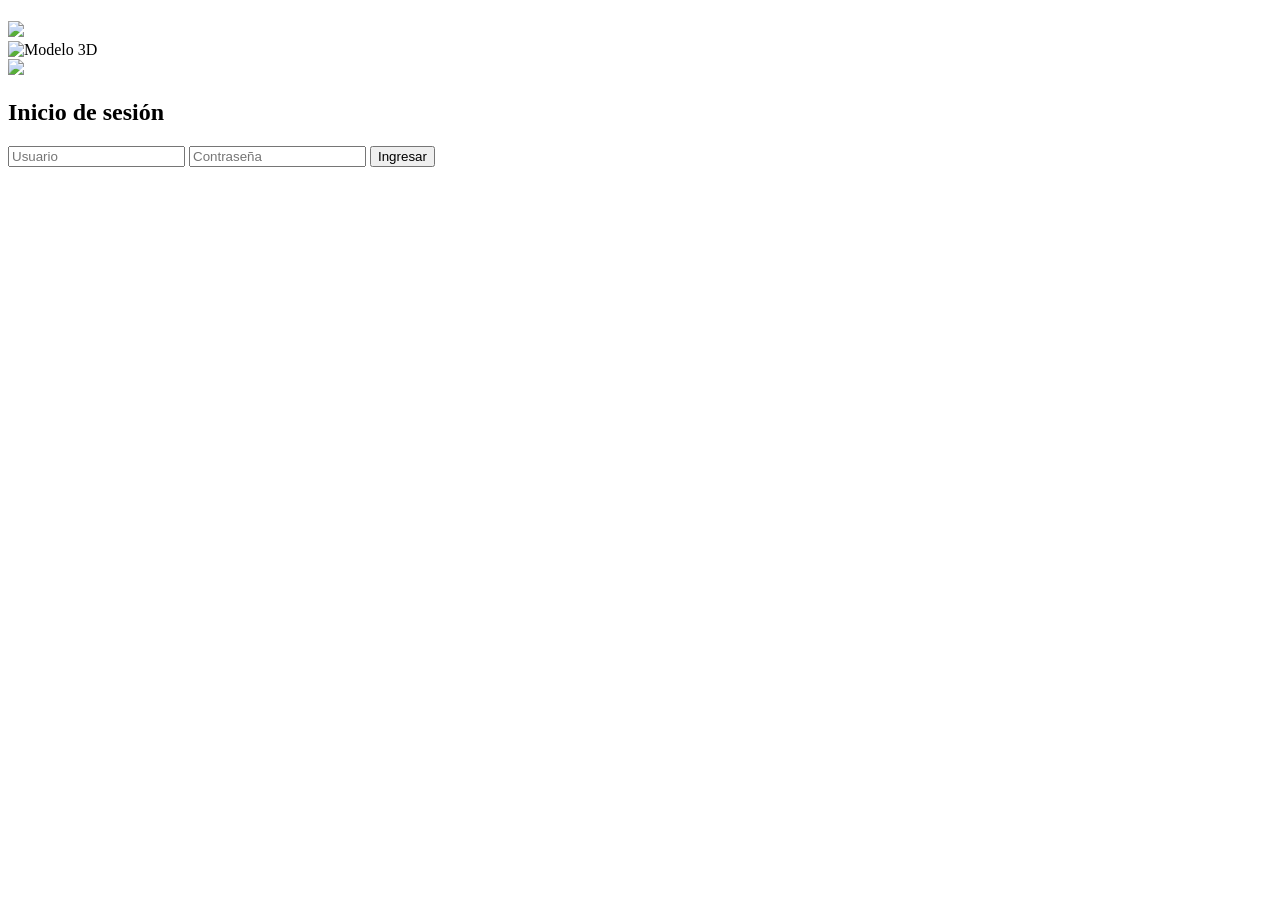
==== index.html @ 8dfe6136 "Update index.html" ====
<!DOCTYPE html>
<html lang="es">
<head>
  <meta charset="UTF-8">
  <meta name="viewport" content="width=device-width, initial-scale=1.0">
  <title>Acceso al proyecto</title>
  <link rel="stylesheet" href="styles.css">
</head>
<body class="login">

<header class="header">

  <!-- Títulos -->
  <div class="header-center">
    <h1 id="tituloProyecto"></h1>
  </div>

  <!-- Logo -->
  <div class="header-right">
    <img src="assets/img/LogoB.png" class="logo">
  </div>

</header>

<main class="login-container">

  <!-- IZQUIERDA: imagen -->
  <div class="login-image">
    <img src="assets/img/MODELO 3D.png" alt="Modelo 3D">
  </div>

  <!-- DERECHA: contenido -->
  <div class="login-content">

    <div class="login-card">
        <img src="assets/img/LogoCliente.png" class="logo-cliente">

      <h2>Inicio de sesión</h2>

      <input type="text" id="usuario" placeholder="Usuario">
      <input type="password" id="password" placeholder="Contraseña">

      <button onclick="login()">Ingresar</button>

      <p id="loginError" class="error"></p>
    </div>

  </div>

</main>


<script src="js/login.js"></script>

</body>
</html>
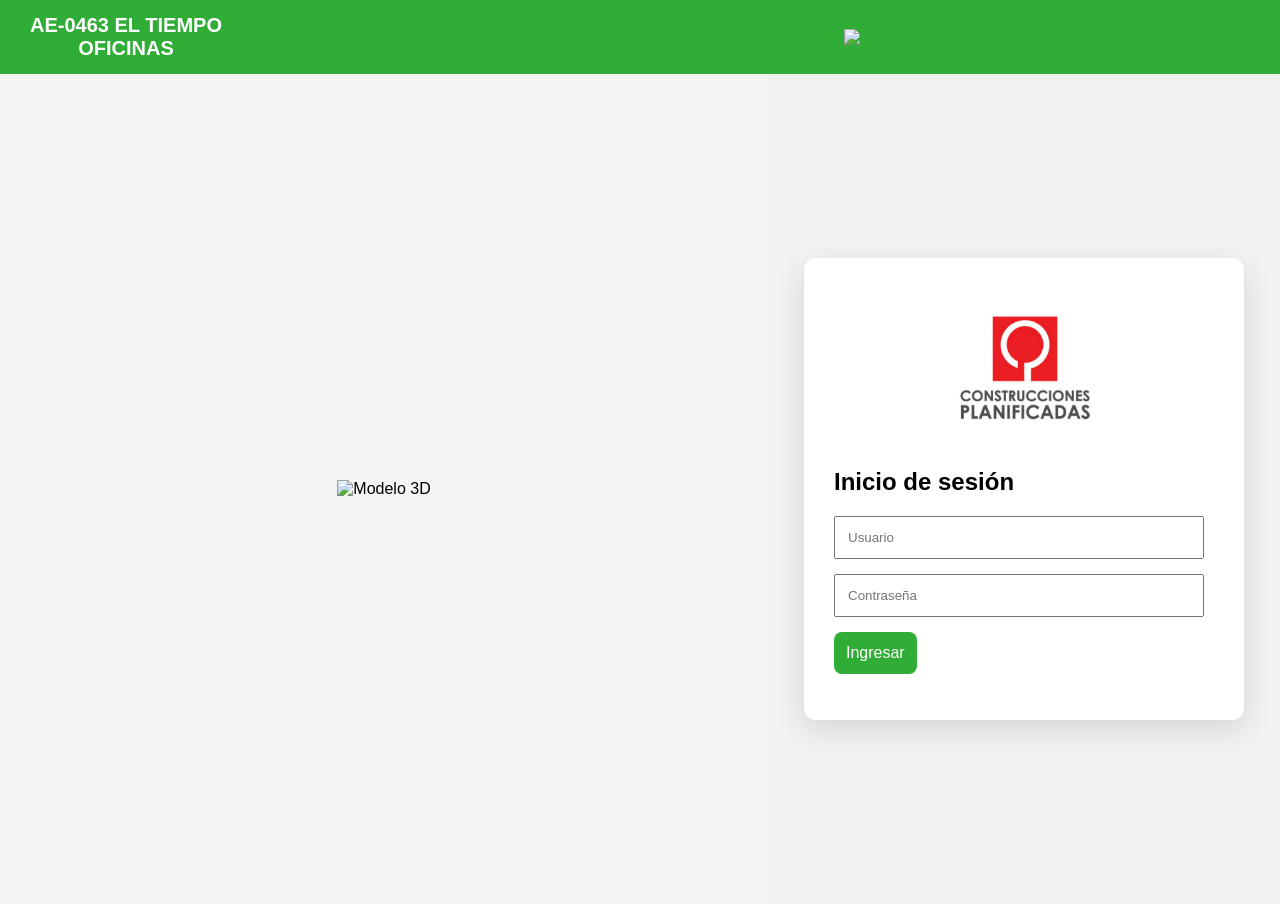
==== commit 6a6643cd: "Update index.html" ====
--- a/index.html
+++ b/index.html
@@ -33,7 +33,7 @@
   <div class="login-content">
 
     <div class="login-card">
-        <img src="assets/img/LogoCliente.png" class="logo-cliente">
+        <img src="assets/img/LogoCliente.jpg" class="logo-cliente">
 
       <h2>Inicio de sesión</h2>
 
@@ -55,3 +55,4 @@
 </body>
 </html>
 
+
--- a/styles.css
+++ b/styles.css
@@ -0,0 +1,729 @@
+body {
+    margin: 0;
+    font-family: Arial, sans-serif;
+    background: #f2f2f2;
+}
+
+/* FRANJA SUPERIOR */
+.header {
+  background: #30ad36;
+  color: white;
+  padding: 14px 16px;
+  display: grid;
+  grid-template-columns: 220px 1fr 220px;
+  align-items: center;
+  box-sizing: border-box;
+}
+
+.back {
+  background: none;
+  border: none;
+  font-size: 26px;
+  cursor: pointer;
+  color: white;
+}
+
+.header-right {
+  display: flex;
+  justify-content: flex-end;
+  align-items: center;
+}
+
+.header-center {
+  text-align: center;
+}
+
+.header-center h1 {
+  margin: 0;
+  font-size: 20px;
+}
+
+.home .back {
+    visibility: hidden;
+}
+
+.header-center h2 {
+  margin: 0;
+  font-size: 16px;
+  font-weight: bold;
+  opacity: 0.9;
+}
+
+.header-left {
+  display: flex;
+  gap: 8px;
+}
+
+.icon-btn {
+  background: none;
+  border: none;
+  font-size: 20px;
+  cursor: pointer;
+  padding: 6px 8px;
+  border-radius: 6px;
+  transition: background 0.2s;
+}
+
+.icon-btn:hover {
+  background: rgba(0,0,0,0.08);
+}
+
+.logo {
+  width: 200px;             
+  height: auto;         
+  object-fit: contain;
+}
+
+/* MENÚ */
+.menu {
+    display: grid;
+    grid-template-columns: repeat(auto-fit, minmax(180px, 1fr));
+    gap: 1rem;
+    padding: 1rem;
+    margin: auto;
+}
+
+/* TARJETAS */
+.card {
+    background: white;
+    border-radius: 10px;
+    overflow: hidden;
+    text-decoration: none;
+    color: black;
+    box-shadow: 0 2px 6px rgba(0,0,0,0.15);
+    transition: transform 0.2s;
+}
+
+.card:hover {
+    transform: scale(1.03);
+}
+
+.card img {
+    width: 100%;
+    height: 160px;
+    object-fit: contain;
+}
+
+.card span {
+    display: block;
+    padding: 0.7rem;
+    font-weight: bold;
+    text-align: center;
+}
+
+@media (max-width: 600px) {
+    .card img {
+        height: 180px;
+    }
+    .logo {
+        width: 150px;
+    }
+    .card span {
+        font-size: 1.1rem;
+    }
+    body {
+    font-size: 16px;
+    }
+
+    h1 {
+    font-size: 1.4rem;
+    }
+
+    h2 {
+    font-size: 1.1rem;
+    }
+
+    h3 {
+    font-size: 1rem;
+    }
+
+    table {
+    font-size: 0.9rem;
+    font-size: 13px;
+    }
+
+    th, td {
+    padding: 10px 8px;
+    }
+
+    .contenedor,
+    .content,
+    .main {
+        width: 100%;
+        padding: 12px;
+    }
+
+    th, td {
+    padding: 4px 8px;
+    vertical-align: middle;
+    }
+
+    .bloque {
+    padding: 14px 18px;
+    }
+
+    /* Tablas más compactas */
+    .tabla-parametros td:first-child,
+    .tabla-materiales td:first-child {
+        width: 55%;
+    }
+
+    .tabla-parametros td:last-child,
+    .tabla-materiales td:last-child {
+        width: 45%;
+        text-align: right;
+        font-weight: 600;
+        white-space: nowrap;
+    }
+
+    .tabla-contenedor {
+        max-width: 900px;
+        margin: 0 auto;
+    }
+
+}
+
+.tabla-materiales th {
+  font-size: 13px;
+  text-transform: uppercase;
+  letter-spacing: 0.03em;
+}
+
+.tabla-materiales td {
+  font-size: 13px;
+}
+
+.sin-encabezado thead {
+        display: none;
+    }
+
+.header-seccion {
+  display: flex;
+  align-items: center;
+  gap: 20px;
+}
+
+.contenido {
+  max-width: 1200px;
+  margin: auto;
+  padding: 20px;
+}
+
+select {
+  padding: 8px;
+  font-size: 16px;
+  margin-bottom: 15px;
+}
+
+.visor-pdf {
+  width: 100%;
+  height: 80vh;
+  border: 1px solid #ccc;
+}
+
+.visor-pdf iframe {
+  width: 100%;
+  height: 100%;
+  border: none;
+}
+
+.label {
+  font-size: 14px;
+  font-weight: 600;
+  margin-bottom: 6px;
+  color: #444;
+}
+
+.info-card {
+  background: #fff;
+  border-radius: 12px;
+  padding: 14px;
+  margin-top: 10px;
+  box-shadow: 0 2px 6px rgba(0,0,0,0.08);
+}
+
+.item {
+  display: flex;
+  justify-content: space-between;
+  font-size: 14px;
+}
+
+.item span {
+  color: #777;
+}
+
+.divider {
+  height: 1px;
+  background: #e5e5e5;
+  margin: 8px 0;
+}
+
+.pdf-container {
+  margin-top: 12px;
+}
+
+#visorPDF {
+  width: 100%;
+  height: 60vh;
+  border-radius: 12px;
+  border: 1px solid #ddd;
+}
+
+.btn-full {
+  margin-top: 8px;
+  width: 100%;
+  padding: 10px;
+  border: none;
+  border-radius: 10px;
+  background: #1f7a3f;
+  color: white;
+  font-size: 14px;
+  cursor: pointer;
+}
+
+
+
+/* =========================
+   SECCIONES DE ELEMENTOS
+========================= */
+
+.buscador {
+  padding: 12px;
+  background: #f2f2f2;
+}
+
+.buscador input {
+  width: 100%;
+  padding: 10px 14px;
+  border-radius: 10px;
+  border: 1px solid #ccc;
+  font-size: 15px;
+}
+
+/* LISTA */
+.lista {
+  max-height: 220px;
+  overflow-y: auto;
+  padding: 10px;
+}
+
+.lista .item {
+  background: white;
+  padding: 12px 14px;
+  border-radius: 10px;
+  margin-bottom: 8px;
+  cursor: pointer;
+  box-shadow: 0 2px 4px rgba(0,0,0,0.08);
+  transition: background 0.2s;
+}
+
+.lista .item:hover {
+  background: #eaf6ee;
+}
+
+/* DETALLE */
+.detalle {
+  padding: 12px;
+}
+
+.detalle h3 {
+  margin-top: 0;
+  margin-bottom: 8px;
+}
+
+/* TARJETA DETALLE */
+.card-detalle {
+  background: white;
+  border-radius: 12px;
+  padding: 14px;
+  box-shadow: 0 2px 6px rgba(0,0,0,0.08);
+}
+
+/* FILAS DE DATOS */
+.fila {
+  display: flex;
+  flex-direction: column;
+  padding: 8px 0;
+  border-bottom: 1px solid #eee;
+}
+
+.fila:last-child {
+  border-bottom: none;
+}
+
+.fila .label {
+  font-size: 13px;
+  color: #666;
+  margin-bottom: 2px;
+}
+
+.fila .valor {
+  font-size: 15px;
+  font-weight: 600;
+  color: #222;
+}
+
+/* TEXTO MUTED */
+.muted {
+  color: #888;
+  font-style: italic;
+}
+
+/* SELECTOR GRAFICA */
+.selector-grafica {
+  padding: 12px;
+}
+
+/* CANVAS */
+canvas {
+  padding: 10px;
+}
+
+.selector-elemento {
+  padding: 12px;
+  display: flex;
+  justify-content: center;
+}
+
+.selector-elemento select {
+  width: 100%;
+  max-width: 420px;
+  padding: 10px 14px;
+  font-size: 16px;
+  border-radius: 10px;
+  border: 1px solid #ccc;
+}
+
+/* BLOQUES */
+.bloque {
+  background: #fff;
+  margin-bottom: 30px;
+  padding: 20px;
+  border-radius: 6px;
+  box-shadow: 0 2px 6px rgba(0,0,0,0.08);
+}
+
+.bloque h3 {
+  margin-top: 0;
+  margin-bottom: 15px;
+  font-size: 18px;
+  border-bottom: 2px solid #e0e0e0;
+  padding-bottom: 5px;
+}
+
+/* TABLAS */
+table {
+  width: 100%;
+  border-collapse: collapse;
+}
+
+thead {
+  background-color: #e9edf1;
+}
+
+th, td {
+  padding: 6px 10px;
+  text-align: left;
+  border-bottom: 1px solid #ddd;
+}
+
+th {
+  font-size: 14px;
+}
+
+td {
+  font-size: 13px;
+}
+
+/* CONTACTO */
+.contacto {
+  text-align: center;
+  margin-top: 40px;
+}
+
+.btn-whatsapp {
+  display: inline-block;
+  background-color: #25D366;
+  color: #fff;
+  text-decoration: none;
+  padding: 12px 25px;
+  border-radius: 25px;
+  font-size: 15px;
+  font-weight: bold;
+  transition: background 0.2s;
+}
+
+.btn-correo {
+  padding: 12px 25px;
+  border-radius: 25px;
+  font-weight: 600;
+  text-decoration: none;
+  background-color: #155494;
+  color: white;
+  font-size: 15px;
+  display: inline-flex;
+  align-items: center;
+  gap: 6px;
+}
+
+.btn-whatsapp:hover {
+  background-color: #1ebc59;
+}
+
+.btn.correo {
+  background-color: #155494;
+}
+
+.btn.bim {
+  padding: 12px 25px;
+  border-radius: 25px;
+  background-color: #1f7ae0; 
+  color: #fff;
+  display: inline-flex;
+  text-decoration: none;
+}
+
+.btn.bim:hover {
+  background-color: #155fb3;
+}
+
+.info-adicional {
+    margin-top: 40px;
+    padding: 20px;
+    border-top: 1px solid #ddd;
+}
+
+.info-adicional h3 {
+    margin-bottom: 15px;
+    font-size: 1.2rem;
+    color: #333;
+}
+
+.video-container {
+    position: relative;
+    width: 100%;
+    max-width: 900px;
+    padding-top: 56.25%; /* 16:9 */
+}
+
+.video-container iframe {
+    position: absolute;
+    top: 0;
+    left: 0;
+    width: 100%;
+    height: 100%;
+    border-radius: 8px;
+}
+
+@media (min-width: 1024px) {
+
+  table {
+    max-width: 900px;
+    margin-left: auto;
+    margin-right: auto;
+  }
+
+  td, th {
+    padding: 6px 10px !important;
+    font-size: 13px;
+  }
+
+}
+
+td:first-child {
+  width: 35%;
+}
+
+td:last-child {
+  width: 65%;
+}
+
+/* ===== LOGIN ===== */
+
+body.login {
+  background: #f2f2f2;
+}
+
+.login-container {
+  display: flex;
+  height: calc(100vh - 70px);
+}
+
+.login-image {
+  flex: 1.2;
+  background: #f5f5f5;
+  display: flex;
+  align-items: center;
+  justify-content: center;
+}
+
+.login-image img {
+  max-width: 90%;
+  height: auto;
+}
+
+.login-content {
+  flex: 0.8;
+  display: flex;
+  flex-direction: column;
+  align-items: center;
+  justify-content: center;
+}
+
+.logo-login {
+  width: 180px;
+  margin-bottom: 20px;
+}
+
+.logo-cliente {
+  max-width: 160px;
+  margin: 0 auto 16px;
+  display: block;
+  object-fit: contain;
+}
+
+
+.login-card {
+  width: 100%;
+  max-width: 380px;
+  background: #fff;
+  padding: 30px;
+  border-radius: 12px;
+  box-shadow: 0 10px 30px rgba(0,0,0,.12);
+}
+
+.login-card input {
+  width: 90%;
+  margin-bottom: 15px;
+  padding: 12px;
+}
+
+.login-card button {
+  padding: 12px;
+  background: #30ad36;
+  color: white;
+  border: none;
+  font-size: 16px;
+  border-radius: 8px;
+  cursor: pointer;
+}
+
+.login-card button:hover {
+  background: #278c2d;
+}
+
+.error {
+  color: red;
+  margin-top: 10px;
+}
+
+/* Responsive */
+@media (max-width: 768px) {
+    .login-container {
+    flex-direction: column;
+  }
+
+  .login-image {
+    width: 100%;
+    height: 220px;
+    display: flex;
+    align-items: center;
+    justify-content: center;
+  }
+
+  .login-image img {
+    width: 90%;
+    max-width: 340px;
+    height: auto;
+    object-fit: contain;
+  }
+
+  .login-card {
+    width: 100%;
+    max-width: 360px;
+    margin: 0 auto;
+    padding: 24px 20px;
+  }
+
+    .header {
+    grid-template-columns: auto 1fr auto;
+    padding: 10px 12px;
+  }
+
+  .header-center h1 {
+    font-size: 16px;
+    white-space: nowrap;
+    overflow: hidden;
+    text-overflow: ellipsis;
+  }
+
+  .header-center h2 {
+    display: none; /* subtítulo fuera en móvil */
+  }
+
+  .logo {
+    display: none; /* logo fuera en móvil */
+  }
+
+  .icon-btn {
+    font-size: 20px;
+    padding: 6px;
+  }
+
+  .main-content {
+    margin-left: 64px;
+  }
+  .side-menu {
+    width: 44px;
+    border-radius: 14px;
+  }
+
+  .side-menu a {
+    font-size: 18px;
+    width: 34px;
+    height: 34px;
+  }
+}
+
+.side-menu {
+  position: fixed;
+  top: 64px;
+  left: 8px;
+  width: 56px;
+  /*height: calc(100vh - 72px);*/
+  background: #7ee483;
+  border-radius: 16px;
+  box-shadow: 0 6px 18px rgba(0,0,0,0.25);
+  display: flex;
+  flex-direction: column;
+  align-items: center;
+  padding-top: 12px;
+  gap: 14px;
+  z-index: 1000;
+
+}
+
+.side-menu a {
+  color: white;
+  text-decoration: none;
+  border-radius: 12px;
+  font-size: 22px;
+  width: 40px;
+  height: 40px;
+  display: flex;
+  align-items: center;
+  justify-content: center;
+  border-radius: 10px;
+  transition: background 0.2s, transform 0.15s;
+}
+
+.side-menu a:hover {
+  background: rgba(255,255,255,0.15);
+  transform: scale(1.05);
+}
+
+.main-content {
+  margin-left: 72px;
+}
+
+
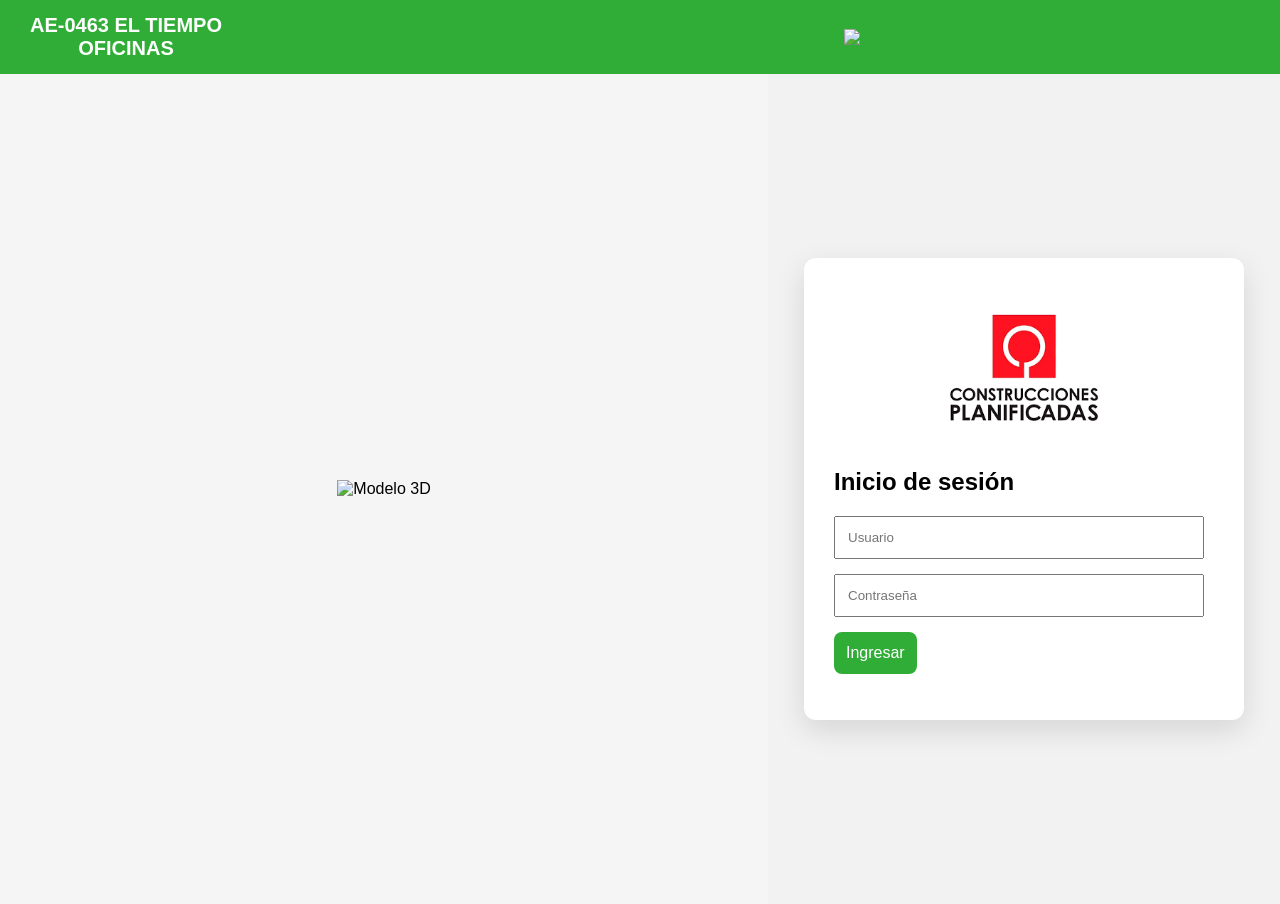
==== commit 9d3658e1: "Update index.html" ====
--- a/index.html
+++ b/index.html
@@ -33,7 +33,7 @@
   <div class="login-content">
 
     <div class="login-card">
-        <img src="assets/img/LogoCliente.jpg" class="logo-cliente">
+        <img src="assets/img/LogoCliente.png" class="logo-cliente">
 
       <h2>Inicio de sesión</h2>
 
@@ -56,3 +56,4 @@
 </html>
 
 
+
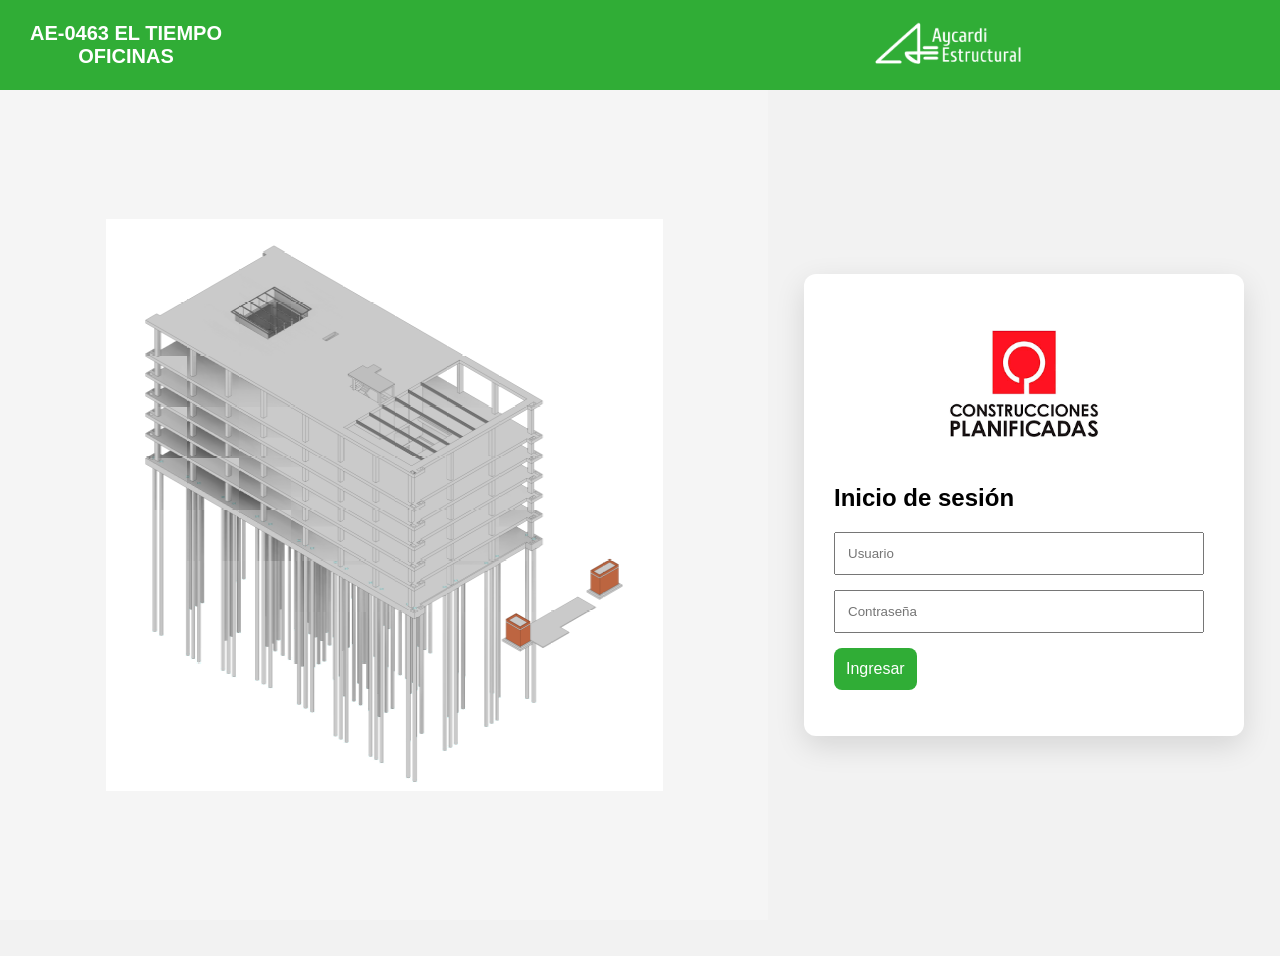
==== commit 3aecfb38: "Cambios varios" ====
--- a/index.html
+++ b/index.html
@@ -54,6 +54,3 @@
 
 </body>
 </html>
-
-
-
--- a/styles.css
+++ b/styles.css
@@ -2,6 +2,7 @@
     margin: 0;
     font-family: Arial, sans-serif;
     background: #f2f2f2;
+    padding-bottom: 36px;
 }
 
 /* FRANJA SUPERIOR */
@@ -142,10 +143,6 @@
     font-size: 13px;
     }
 
-    th, td {
-    padding: 10px 8px;
-    }
-
     .contenedor,
     .content,
     .main {
@@ -425,7 +422,9 @@
   padding: 6px 10px;
   text-align: left;
   border-bottom: 1px solid #ddd;
-}
+  vertical-align: middle;
+}
+
 
 th {
   font-size: 14px;
@@ -441,51 +440,21 @@
   margin-top: 40px;
 }
 
-.btn-whatsapp {
-  display: inline-block;
-  background-color: #25D366;
-  color: #fff;
-  text-decoration: none;
-  padding: 12px 25px;
-  border-radius: 25px;
-  font-size: 15px;
-  font-weight: bold;
-  transition: background 0.2s;
-}
-
-.btn-correo {
+.btn {
   padding: 12px 25px;
   border-radius: 25px;
   font-weight: 600;
   text-decoration: none;
-  background-color: #155494;
-  color: white;
-  font-size: 15px;
+  cursor: pointer;
   display: inline-flex;
   align-items: center;
   gap: 6px;
 }
 
-.btn-whatsapp:hover {
-  background-color: #1ebc59;
-}
-
-.btn.correo {
-  background-color: #155494;
-}
-
-.btn.bim {
-  padding: 12px 25px;
-  border-radius: 25px;
-  background-color: #1f7ae0; 
-  color: #fff;
-  display: inline-flex;
-  text-decoration: none;
-}
-
-.btn.bim:hover {
-  background-color: #155fb3;
-}
+.btn.whatsapp { background:#25D366; color:white; }
+.btn.correo { background:#155494; color:white; }
+.btn.bim { background:#1f7ae0; color:white; }
+
 
 .info-adicional {
     margin-top: 40px;
@@ -521,11 +490,6 @@
     max-width: 900px;
     margin-left: auto;
     margin-right: auto;
-  }
-
-  td, th {
-    padding: 6px 10px !important;
-    font-size: 13px;
   }
 
 }
@@ -621,6 +585,9 @@
 @media (max-width: 768px) {
     .login-container {
     flex-direction: column;
+    display: flex;
+    gap: 24px;
+    padding: 16px;
   }
 
   .login-image {
@@ -635,7 +602,9 @@
     width: 90%;
     max-width: 340px;
     height: auto;
+    max-height: 220px;
     object-fit: contain;
+    margin-top: 16px;
   }
 
   .login-card {
@@ -726,4 +695,345 @@
   margin-left: 72px;
 }
 
-
+.bloque-progreso {
+  flex: 1;
+  font-size: 14px;
+  color: rgb(0, 0, 0);
+}
+
+.barra-progreso {
+  display: flex;
+  justify-content: center;
+  gap: 40px;
+  margin: 20px 0;
+}
+
+.bloque-donut {
+  display: flex;
+  flex-direction: column;
+  align-items: center;
+  gap: 6px;
+  font-size: 13px;
+  color: #444;
+}
+
+
+.progreso-donut {
+  display: flex;
+  flex-direction: column;
+  align-items: center;
+  gap: 6px;
+}
+
+.donut-texto {
+  font-size: 13px;
+  color: #555;
+  font-weight: 500;
+}
+
+
+.hidden {
+  display: none !important;
+}
+
+
+/* móvil */
+@media (max-width: 600px) {
+  .barra-progreso {
+    flex-direction: column;
+    gap: 10px;
+  }
+}
+
+.bloque-vigas {
+  display: grid;
+  grid-template-columns: 1fr 1fr;
+  gap: 20px;
+}
+
+.detalle-grafica {
+  display: grid;
+  grid-template-columns: 1fr 1fr;
+  gap: 20px;
+  align-items: start;
+  margin-top: 15px;
+}
+
+.grafica-resistencia {
+  background: white;
+  border-radius: 12px;
+  height: auto;
+  min-height: 200px;
+  max-height: 600px;
+  padding: 12px;
+  box-shadow: 0 2px 6px rgba(0,0,0,0.08);
+}
+
+#graficaPisos{
+  width: 100%;
+  max-height: 450px;
+}
+
+.detalle,
+.grafica-resistencia {
+  height: 100%;
+  display: flex;
+  flex-direction: column;
+}
+
+
+.grafica-header {
+  font-size: 15px;
+  font-weight: 700;
+  color: #333;
+  margin-bottom: 10px;
+  padding-bottom: 6px;
+  border-bottom: 2px solid #e0e0e0;
+  text-align: center;
+}
+
+.grafica-resistencia canvas {
+  flex: 1;
+}
+
+
+@media (max-width: 800px) {
+  .detalle-grafica {
+    grid-template-columns: 1fr;
+  }
+
+  .grafica-resistencia {
+    margin-top: 15px;
+  }
+}
+
+.separador {
+  border-top: 1px solid #e0e0e0;
+  margin: 10px 0;
+}
+
+.grid-recomendaciones {
+  display: grid;
+  grid-template-columns: repeat(auto-fill, minmax(220px, 1fr));
+  gap: 20px;
+  padding: 10px;
+}
+
+.card-recomendacion {
+  background: white;
+  border-radius: 12px;
+  box-shadow: 0 5px 15px rgba(0,0,0,0.1);
+  overflow: hidden;
+  transition: 0.2s;
+  cursor: pointer;
+}
+
+.card-recomendacion:hover {
+  transform: translateY(-4px);
+}
+
+.card-recomendacion .preview {
+  height: 200px;
+  overflow: hidden;
+  background: #f5f5f5;
+}
+
+.card-recomendacion canvas {
+  width: 100%;
+  height: auto;
+  pointer-events: none;
+}
+
+.card-recomendacion .preview embed {
+  width: 120%;
+  height: 120%;
+  border: none;
+  pointer-events: none; 
+  position: absolute;
+  top: -10%;
+  left: -10%;
+}
+
+
+.card-recomendacion .info {
+  padding: 10px;
+  text-align: center;
+}
+
+.card-recomendacion button {
+  background: #1d680a;
+  border: none;
+  color: white;
+  padding: 8px 12px;
+  border-radius: 8px;
+  cursor: pointer;
+}
+
+.menu-seccion {
+  margin-bottom: 30px;
+}
+
+.menu-titulo {
+  font-size: 16px;
+  font-weight: 600;
+  color: #444;
+  margin: 10px 0 15px;
+  padding-left: 5px;
+  border-left: 4px solid #1f7ae0;
+}
+
+.menu-grid {
+  display: grid;
+  grid-template-columns: repeat(auto-fill, minmax(180px, 1fr));
+  gap: 16px;
+}
+
+.visor-overlay {
+  position: fixed;
+  inset: 0;
+  background: #111;
+  z-index: 9999;
+  display: flex;
+  flex-direction: column;
+}
+
+.visor-header {
+  height: 50px;
+  background: #1f2933;
+  color: #fff;
+  display: flex;
+  align-items: center;
+  justify-content: space-between;
+  padding: 0 16px;
+}
+
+.visor-header button {
+  background: none;
+  border: none;
+  color: #fff;
+  font-size: 20px;
+  cursor: pointer;
+}
+
+.visor-overlay iframe {
+  flex: 1;
+  width: 100%;
+}
+
+.marca-footer {
+  position: fixed;
+  bottom: 0;
+  left: 0;
+  width: 100%;
+  height: 36px;
+  background-color: #30ad36;
+  color: #fff;
+  display: flex;
+  align-items: center;
+  justify-content: center;
+  font-size: 13px;
+  font-weight: 500;
+  letter-spacing: 0.4px;
+  z-index: 1000;
+}
+
+.side-menu a#btnCerrarSesion {
+  margin-top: auto;
+  color: #c0392b;
+  font-size: 18px;
+}
+
+.btn-logout {
+  background: none;
+  border: none;
+  color: #ffffff; /* verde corporativo */
+  font-size: 14px;
+  font-weight: 500;
+  cursor: pointer;
+  padding: 6px 8px;
+}
+
+.btn-logout:hover {
+  text-decoration: underline;
+}
+
+
+.visor-overlay {
+  position: fixed;
+  inset: 0;
+  background: rgba(0,0,0,0.9);
+  z-index: 9999;
+  display: flex;
+  flex-direction: column;
+}
+
+.visor-header {
+  flex: 0 0 auto;
+  background: #111;
+  color: white;
+  padding: 10px 14px;
+  display: flex;
+  justify-content: space-between;
+  align-items: center;
+}
+
+.visor-body {
+  flex: 1 1 auto;
+  overflow-y: auto;                 
+  -webkit-overflow-scrolling: touch;
+  flex: 1;
+  background: #000;
+}
+
+.visor-body iframe {
+  width: 100%;
+  height: 100%;
+  border: none;
+}
+
+.pdf-page {
+  display: block;
+  margin: 0 auto 20px;
+}
+
+.plano-link {
+  color: #1f7f5c;
+  cursor: pointer;
+  font-weight: 600;
+  text-decoration: underline;
+}
+
+.plano-link:hover {
+  opacity: 0.8;
+}
+
+.visor-overlay {
+  position: fixed;
+  top: 0;
+  left: 0;
+  width: 100%;
+  height: 100%;
+  background: rgba(0,0,0,0.7);
+  display: flex;
+  justify-content: center;
+  align-items: center;
+  overflow-y: auto; 
+  padding: 40px 0;
+}
+
+.visor-contenido {
+  background: white;
+  width: 90%;
+  max-width: 900px;
+  padding: 20px;
+  border-radius: 12px;
+}
+
+#pdfCanvasContainerInfo {
+  overflow-y: auto;
+}
+
+.info-adicional .card-recomendacion {
+  max-width: 400px;   
+  margin: 20px auto;  
+}
